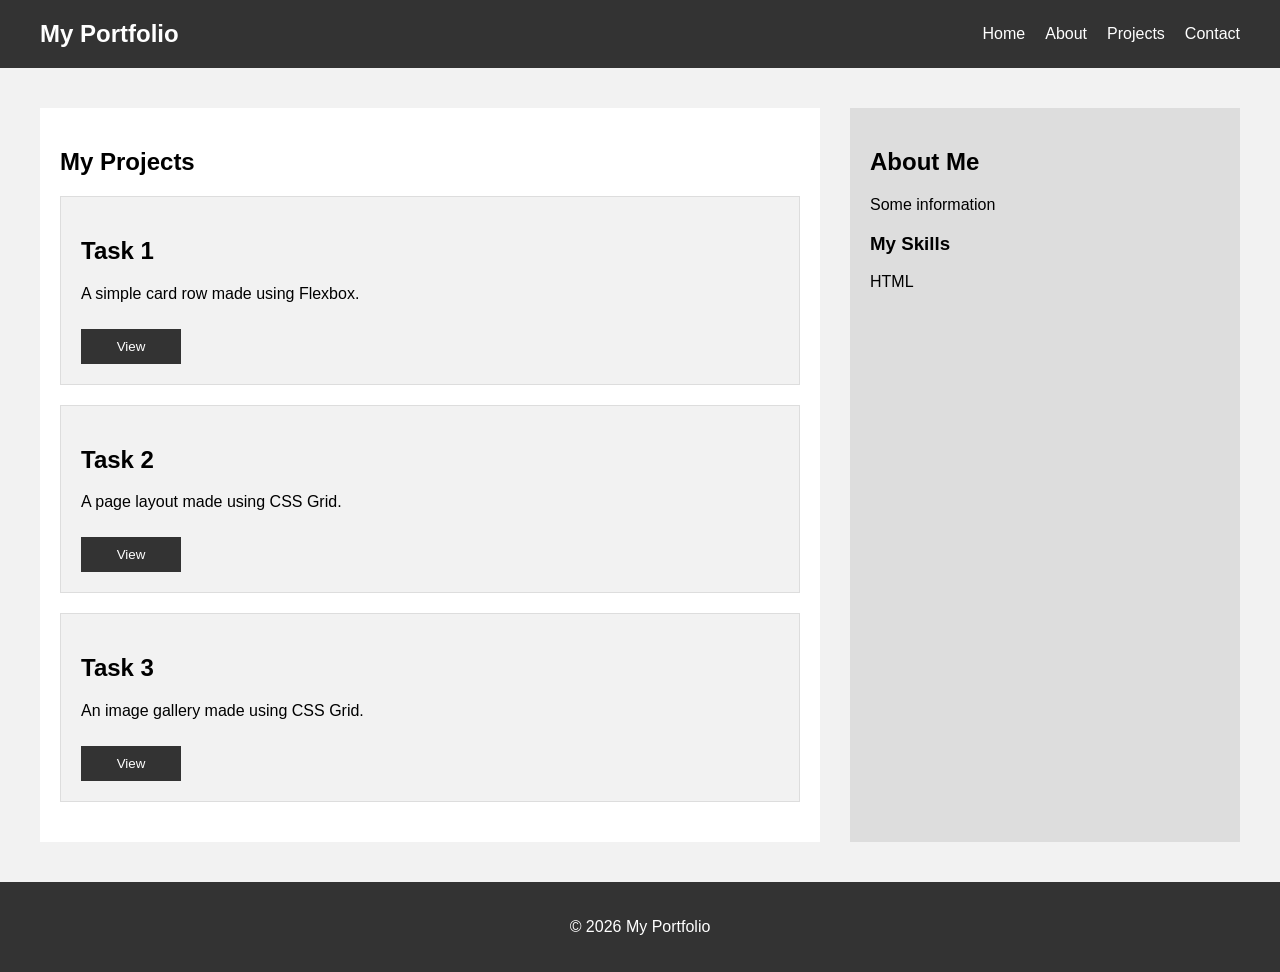
==== index.html @ c1e15b8c "Add files via upload" ====
<!DOCTYPE html>
<html lang="en">
<head>
    <meta charset="UTF-8">
    <title>Task 4</title>
    <link rel="stylesheet" href="style.css">
</head>
<body>

<div class="portfolio">

    <header>
        <div class="logo">My Portfolio</div>

        <nav>
            <a href="#">Home</a>
            <a href="#">About</a>
            <a href="#">Projects</a>
            <a href="#">Contact</a>
        </nav>  
    </header>


    <div class="main">

        <section class="projects">
            <h1>My Projects</h1>

            <div class="project-card">
                <div>
                    <h2>Task 1</h2>
                    <p>A simple card row made using Flexbox.</p>
                </div>

                <a href="../Task 1/index.html">
                    <button>View</button>
                </a>
            </div>


            <div class="project-card">
                <div>
                    <h2>Task 2</h2>
                    <p>A page layout made using CSS Grid.</p>
                </div>

                <a href="../Task 2/index.html">
                    <button>View</button>
                </a>
            </div>


            <div class="project-card">
                <div>
                    <h2>Task 3</h2>
                    <p>An image gallery made using CSS Grid.</p>
                </div>

                <a href="../Task 3/index.html">
                    <button>View</button>
                </a>
            </div>

        </section>


        <aside>
            <h2>About Me</h2>

            <p>
                Some information
            </p>

            <h3>My Skills</h3>

            <p>HTML</p>
        </aside>

    </div>


    <footer>
        <p>© 2026 My Portfolio</p>
    </footer>

</div>

</body>
</html>
---- style.css ----
body {
    margin: 0;
    font-family: Arial, sans-serif;
    background-color: #f2f2f2;
}


/* Header */

header {
    display: flex;
    justify-content: space-between;
    align-items: center;

    background-color: #333;
    padding: 20px 40px;
}

.logo {
    color: white;
    font-size: 24px;
    font-weight: bold;
}

nav {
    display: flex;
    gap: 20px;
}

nav a {
    color: white;
    text-decoration: none;
}


/* Main */

.main {
    display: grid;
    grid-template-columns: 2fr 1fr;
    gap: 30px;

    padding: 40px;
}


/* Projects */

.projects {
    background-color: white;
    padding: 20px;
}

.project-card {
    background-color: #f2f2f2;
    padding: 20px;
    margin-bottom: 20px;

    display: flex;
    flex-direction: column;
    gap: 10px;

    border: 1px solid #ddd;
}

.project-card button {
    width: 100px;
    padding: 10px;

    background-color: #333;
    color: white;
    border: none;
}


/* Sidebar */

aside {
    background-color: #ddd;
    padding: 20px;
}


/* Footer */

footer {
    background-color: #333;
    color: white;
    text-align: center;
    padding: 20px;
}
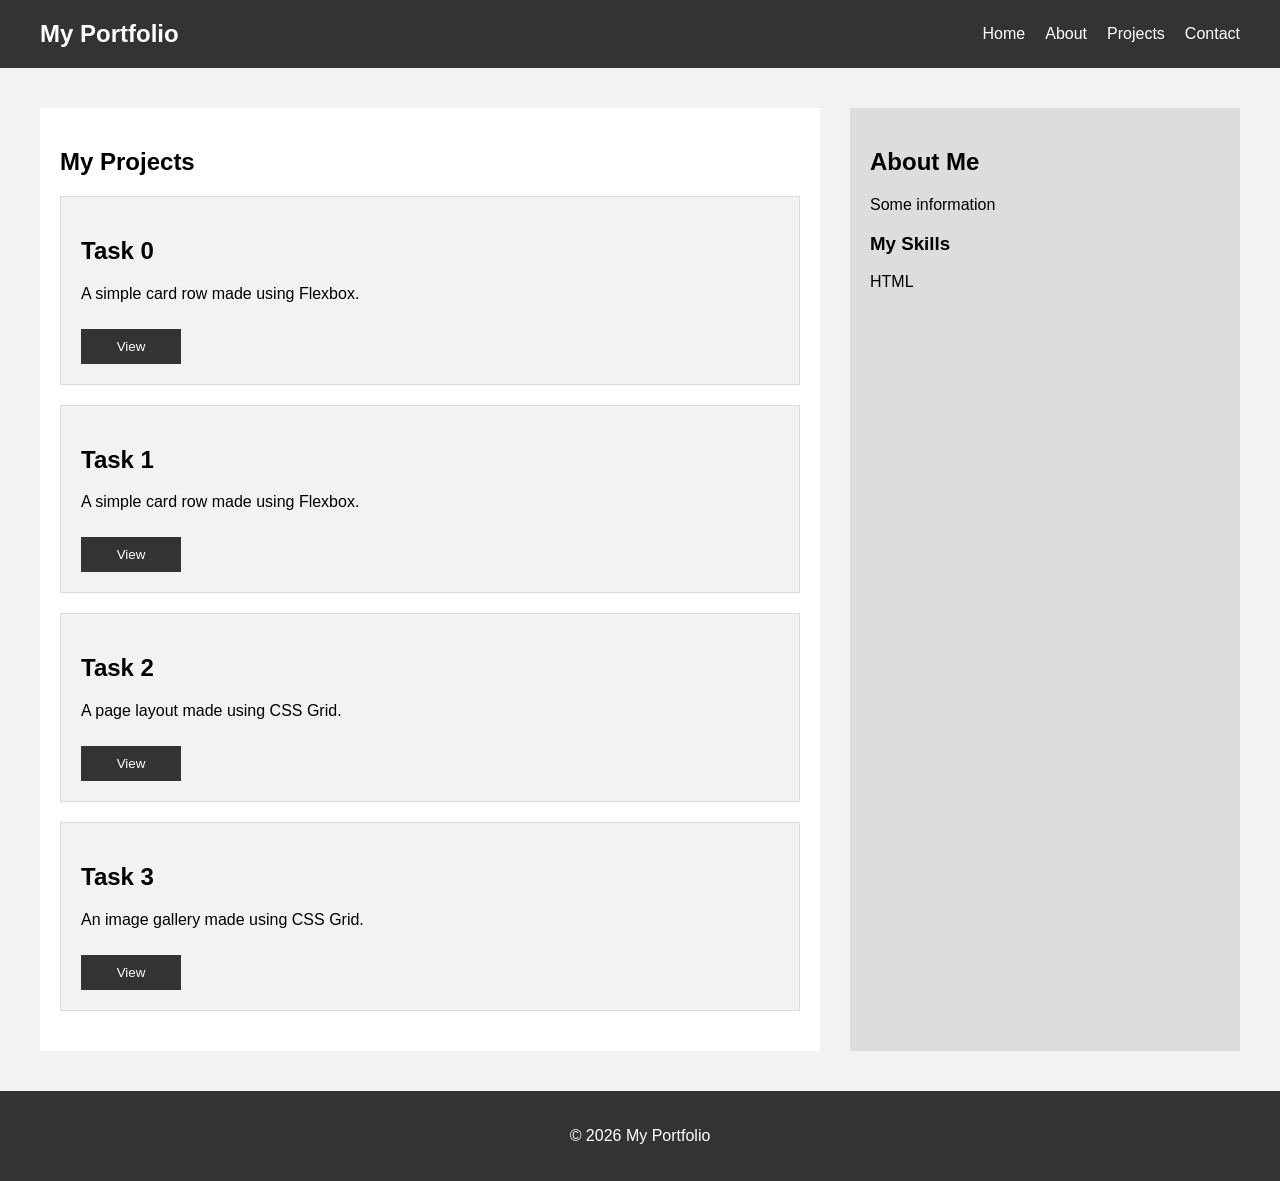
==== commit 960ea9e6: "Modify project titles and links in index.html Updated project titles and links in the portfolio." ====
--- a/index.html
+++ b/index.html
@@ -28,11 +28,22 @@
 
             <div class="project-card">
                 <div>
+                    <h2>Task 0</h2>
+                    <p>A simple card row made using Flexbox.</p>
+                </div>
+
+                <a href="Task 0/index.html">
+                    <button>View</button>
+                </a>
+            </div>
+
+            <div class="project-card">
+                <div>
                     <h2>Task 1</h2>
                     <p>A simple card row made using Flexbox.</p>
                 </div>
 
-                <a href="../Task 1/index.html">
+                <a href="Task 1/index.html">
                     <button>View</button>
                 </a>
             </div>
@@ -44,7 +55,7 @@
                     <p>A page layout made using CSS Grid.</p>
                 </div>
 
-                <a href="../Task 2/index.html">
+                <a href="Task 2/index.html">
                     <button>View</button>
                 </a>
             </div>
@@ -56,7 +67,7 @@
                     <p>An image gallery made using CSS Grid.</p>
                 </div>
 
-                <a href="../Task 3/index.html">
+                <a href="Task 3/index.html">
                     <button>View</button>
                 </a>
             </div>
@@ -86,4 +97,4 @@
 </div>
 
 </body>
-</html>+</html>
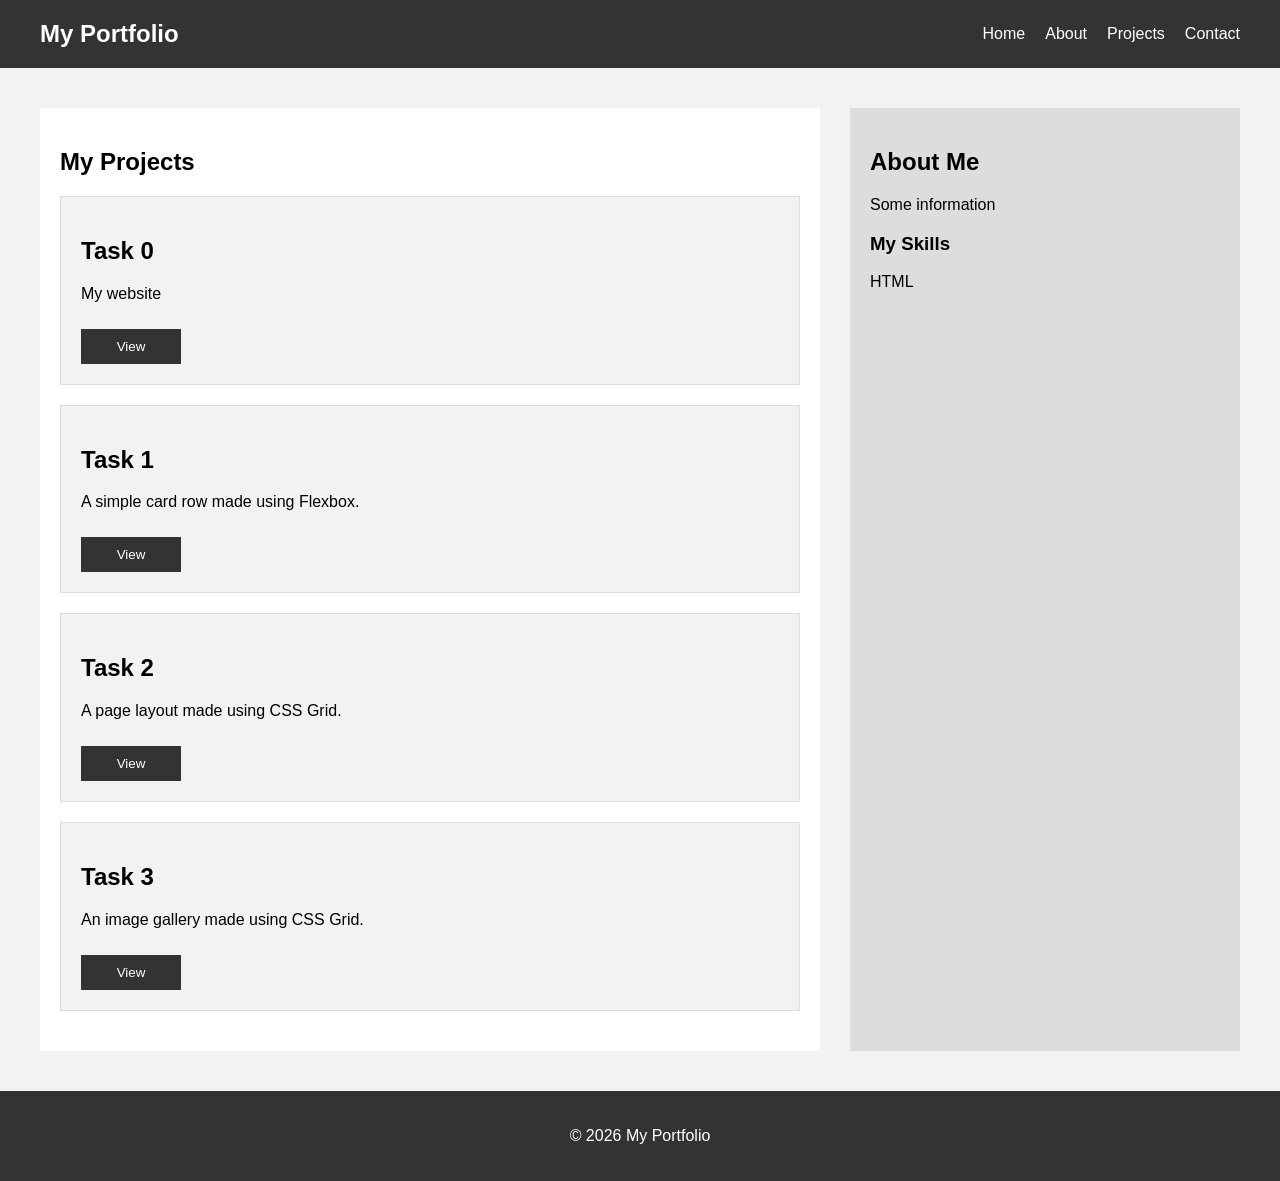
==== commit a79e86fe: "Revise project descriptions in index.html Updated project descriptions and ensured consistent format" ====
--- a/index.html
+++ b/index.html
@@ -29,7 +29,7 @@
             <div class="project-card">
                 <div>
                     <h2>Task 0</h2>
-                    <p>A simple card row made using Flexbox.</p>
+                    <p>My website</p>
                 </div>
 
                 <a href="Task 0/index.html">
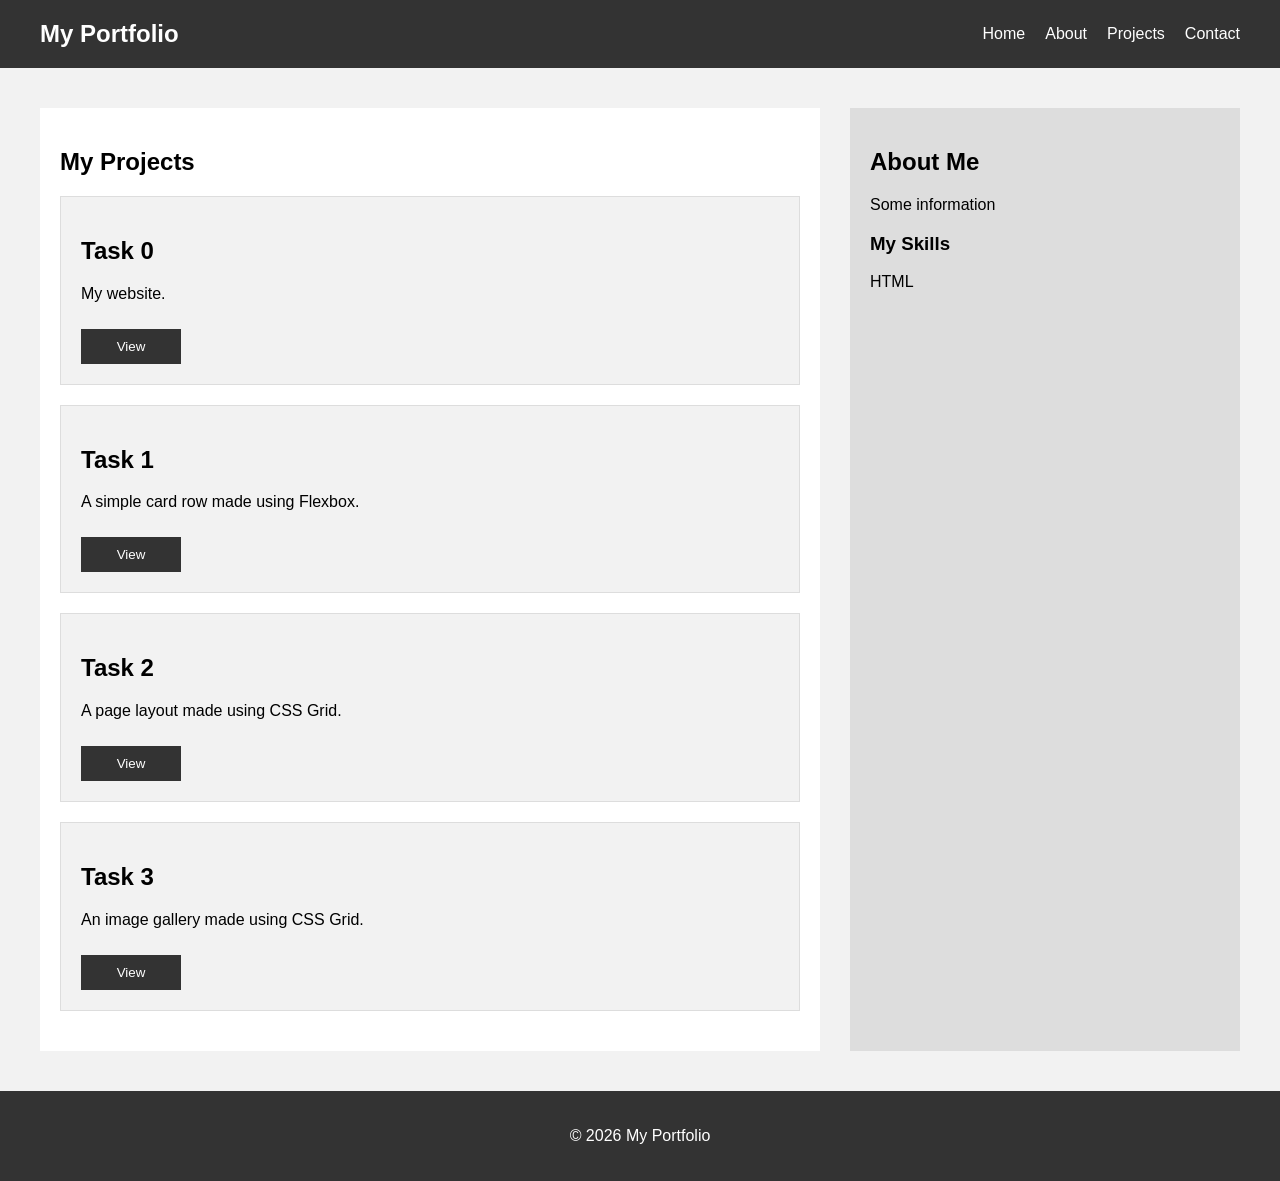
==== commit 3d6dcd94: "Fix HTML formatting and content in index.html" ====
--- a/index.html
+++ b/index.html
@@ -29,7 +29,7 @@
             <div class="project-card">
                 <div>
                     <h2>Task 0</h2>
-                    <p>My website</p>
+                    <p>My website.</p>
                 </div>
 
                 <a href="Task 0/index.html">
